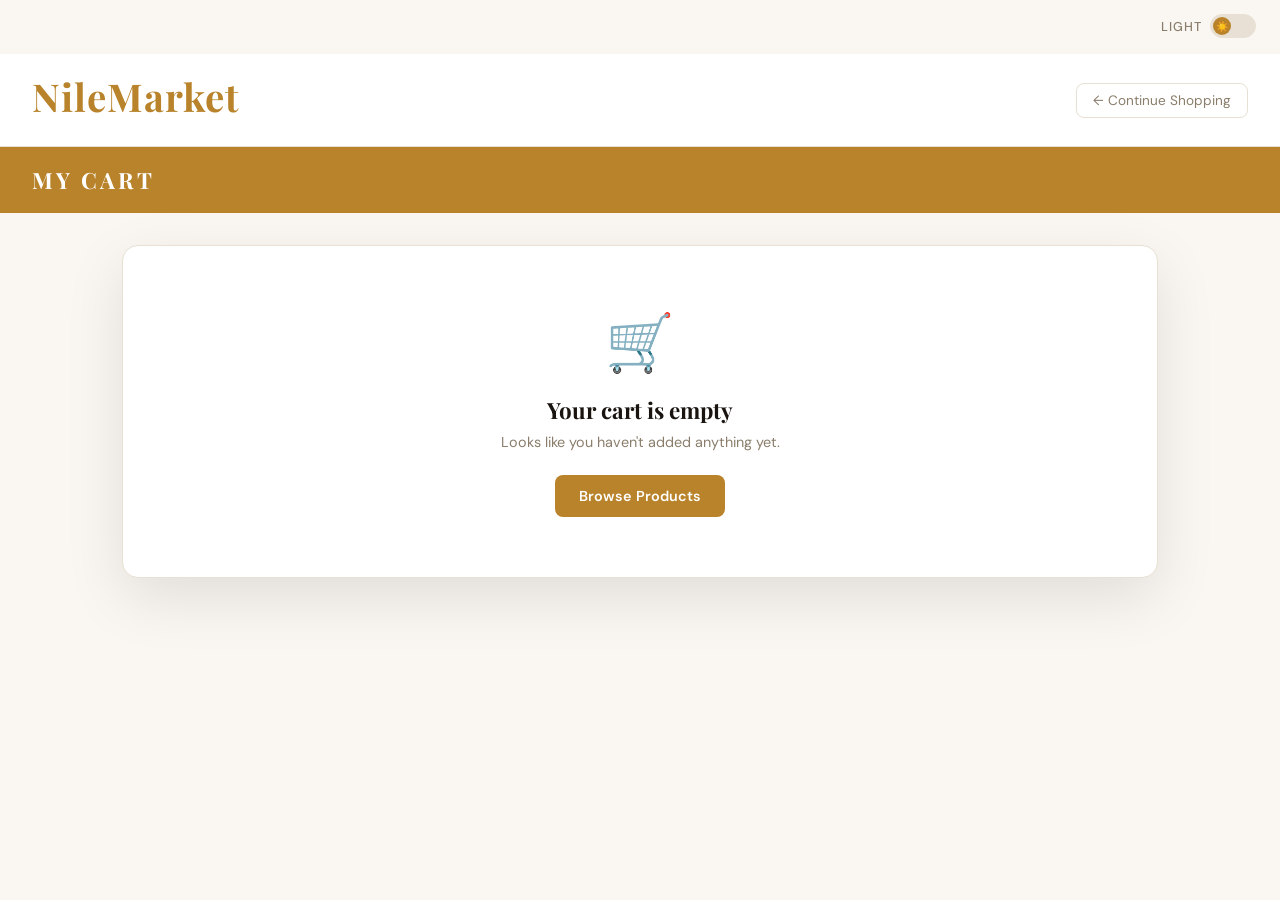
==== html files/cart.html @ 95cf6a78 "Add files via upload" ====
<!doctype html>
<html lang="en" Atheme="light">
  <head>
    <meta charset="UTF-8" />
    <meta name="viewport" content="width=device-width, initial-scale=1.0" />
    <title>NileMarket — My Cart</title>
    <link
      href="https://fonts.googleapis.com/css2?family=Playfair+Display:wght@700&family=DM+Sans:wght@400;500;600&display=swap"
      rel="stylesheet"
    />
    <link rel="stylesheet" href="../css files/shared.css" />
    <style>
      header {
        display: flex;
        align-items: center;
        justify-content: space-between;
        padding: 16px 32px;
        border-bottom: 1px solid var(--border);
        background: var(--surface);
        transition:
          background 0.3s,
          border-color 0.3s;
      }

      #backbtn {
        background: none;
        border: 1px solid var(--border);
        color: var(--muted);
        padding: 8px 16px;
        border-radius: 8px;
        font-family: "DM Sans", sans-serif;
        font-size: 0.85rem;
        cursor: pointer;
        transition:
          border-color 0.2s,
          color 0.2s,
          background 0.2s;
      }

      #backbtn:hover {
        border-color: var(--accent);
        color: var(--accent);
        background: var(--input-bg);
      }

      #cart {
        background: var(--accent);
        padding: 18px 32px;
        transition: background 0.3s;
      }

      #cart h2 {
        font-family: "Playfair Display", serif;
        color: #fff;
        font-size: 1.4rem;
        letter-spacing: 3px;
      }

      main {
        flex: 1;
        display: flex;
        gap: 28px;
        align-items: flex-start;
        padding: 32px;
        max-width: 1100px;
        margin: 0 auto;
        width: 100%;
      }

      #cart-data {
        flex: 1;
        background: var(--surface);
        border: 1px solid var(--border);
        border-radius: 16px;
        overflow: hidden;
        box-shadow: var(--shadow);
        transition:
          background 0.3s,
          border-color 0.3s;
      }

      #cart-table {
        width: 100%;
        border-collapse: collapse;
      }

      #cart-table thead tr {
        background: var(--input-bg);
        border-bottom: 2px solid var(--border);
        transition: background 0.3s;
      }

      #cart-table th {
        padding: 14px 18px;
        text-align: left;
        font-size: 0.75rem;
        font-weight: 600;
        color: var(--muted);
        text-transform: uppercase;
        letter-spacing: 1px;
        transition: color 0.3s;
      }

      #cart-table td {
        padding: 14px 18px;
        border-bottom: 1px solid var(--border);
        font-size: 0.92rem;
        color: var(--text);
        transition:
          color 0.3s,
          border-color 0.3s;
        vertical-align: middle;
      }

      #cart-table tbody tr:last-child td {
        border-bottom: none;
      }
      #cart-table tbody tr {
        transition: background 0.15s;
      }
      #cart-table tbody tr:hover {
        background: var(--input-bg);
      }

      .qty-ctrl {
        display: flex;
        align-items: center;
        gap: 8px;
      }

      .qty-ctrl button {
        width: 28px;
        height: 28px;
        border: 1px solid var(--border);
        background: var(--input-bg);
        color: var(--text);
        border-radius: 6px;
        font-size: 1rem;
        cursor: pointer;
        display: flex;
        align-items: center;
        justify-content: center;
        transition:
          border-color 0.2s,
          background 0.2s;
      }

      .qty-ctrl button:hover {
        border-color: var(--accent);
        background: var(--surface);
      }

      .qty-val {
        min-width: 24px;
        text-align: center;
        font-weight: 600;
        font-size: 0.95rem;
      }

      .remove-btn {
        background: none;
        border: 1px solid var(--error);
        color: var(--error);
        padding: 6px 12px;
        border-radius: 6px;
        font-size: 0.8rem;
        cursor: pointer;
        font-family: "DM Sans", sans-serif;
        transition:
          background 0.2s,
          color 0.2s;
      }

      .remove-btn:hover {
        background: var(--error);
        color: #fff;
      }

      tr.removing {
        opacity: 0;
        transform: translateX(20px);
        transition:
          opacity 0.28s ease,
          transform 0.28s ease;
      }

      #empty-msg {
        display: none;
        text-align: center;
        padding: 60px 20px;
      }

      #cart-icon {
        font-size: 3.5rem;
        margin-bottom: 16px;
      }

      #empty-msg h3 {
        font-family: "Playfair Display", serif;
        font-size: 1.4rem;
        color: var(--text);
        margin-bottom: 8px;
      }

      #empty-msg p {
        color: var(--muted);
        font-size: 0.9rem;
        margin-bottom: 24px;
      }

      #shopbtn {
        background: var(--accent);
        color: var(--btn-text);
        border: none;
        padding: 12px 24px;
        border-radius: 8px;
        font-family: "DM Sans", sans-serif;
        font-size: 0.9rem;
        font-weight: 600;
        cursor: pointer;
        transition:
          background 0.2s,
          transform 0.15s;
      }

      #shopbtn:hover {
        background: var(--accent-hover);
        transform: translateY(-1px);
      }

      #sum-box {
        width: 300px;
        flex-shrink: 0;
        background: var(--surface);
        border: 1px solid var(--border);
        border-radius: 16px;
        padding: 28px;
        box-shadow: var(--shadow);
        transition:
          background 0.3s,
          border-color 0.3s;
      }

      #sum-box .sum-row {
        display: flex;
        justify-content: space-between;
        font-size: 0.9rem;
        color: var(--muted);
        margin-bottom: 14px;
        padding-bottom: 14px;
        border-bottom: 1px solid var(--border);
        transition:
          color 0.3s,
          border-color 0.3s;
      }

      #sum-box .sum-total {
        display: flex;
        justify-content: space-between;
        font-size: 1rem;
        font-weight: 700;
        color: var(--text);
        margin-bottom: 24px;
        padding-top: 4px;
        transition: color 0.3s;
      }

      #checkout-btn {
        width: 100%;
        padding: 14px;
        background: var(--accent);
        color: var(--btn-text);
        border: none;
        border-radius: 10px;
        font-family: "DM Sans", sans-serif;
        font-size: 0.95rem;
        font-weight: 700;
        cursor: pointer;
        letter-spacing: 0.3px;
        transition:
          background 0.2s,
          transform 0.15s,
          color 0.3s;
      }

      #checkout-btn:hover {
        background: var(--accent-hover);
        transform: translateY(-1px);
      }
    </style>
  </head>
  <body>
    <header>
      <h1>NileMarket</h1>
      <button id="backbtn" onclick="goBack()">← Continue Shopping</button>
    </header>

    <div id="cart">
      <h2>MY CART</h2>
    </div>

    <main>
      <div id="cart-data">
        <table id="cart-table">
          <thead>
            <tr>
              <th>Product</th>
              <th>Price</th>
              <th>Quantity</th>
              <th>Total</th>
              <th>Remove</th>
            </tr>
          </thead>
          <tbody id="cart-body"></tbody>
        </table>
        <div id="empty-msg">
          <div id="cart-icon">🛒</div>
          <h3>Your cart is empty</h3>
          <p>Looks like you haven't added anything yet.</p>
          <button id="shopbtn" onclick="goBack()">Browse Products</button>
        </div>
      </div>

      <div id="sum-box" style="display: none">
        <div class="sum-row">
          <span>Subtotal</span>
          <span id="subtotal-val">$0.00</span>
        </div>
        <div class="sum-row">
          <span>Shipping</span>
          <span style="color: #2e7d32; font-weight: 600">FREE</span>
        </div>
        <div class="sum-total">
          <span>GRAND TOTAL</span>
          <span id="grand-total">$0.00</span>
        </div>
        <button id="checkout-btn" onclick="checkout()">
          Proceed to Checkout →
        </button>
      </div>
    </main>

    <footer>
     
    </footer>

    <script src="../js file/shared.js"></script>
    <script>
      function loadCart() {
        try {
          var saved = localStorage.getItem("MYCART");
          if (saved) {
            var memory = JSON.parse(saved);
            if (Array.isArray(memory) && memory.length > 0) return memory;
          }
        } catch (e) {}
        return [];
      }

      function saveCart(cart) {
        try {
          localStorage.setItem("MYCART", JSON.stringify(cart));
        } catch (e) {}
      }

      var cart = loadCart();

      function renderCart() {
        var Tbody = document.getElementById("cart-body");
        var EmptyMsg = document.getElementById("empty-msg");
        var Tcart = document.getElementById("cart-table");
        var summaryBox = document.getElementById("sum-box");
        var subtotal = document.getElementById("subtotal-val");
        var total = document.getElementById("grand-total");

        Tbody.innerHTML = "";

        if (cart.length === 0) {
          EmptyMsg.style.display = "block";
          Tcart.style.display = "none";
          summaryBox.style.display = "none";
          return;
        }

        EmptyMsg.style.display = "none";
        Tcart.style.display = "table";
        summaryBox.style.display = "block";

        var grandTotal = 0;

        for (var i = 0; i < cart.length; i++) {
          (function (item, pos) {
            var ItemTotal = item.price * item.qty;
            grandTotal += ItemTotal;

            var tr = document.createElement("tr");
            tr.id = "row-" + pos;
            tr.innerHTML =
              "<td>" +
              item.name +
              "</td>" +
              "<td>$" +
              item.price.toFixed(2) +
              "</td>" +
              "<td><div class='qty-ctrl'>" +
              "<button onclick='changeQty(" +
              pos +
              ", -1)'>−</button>" +
              "<span class='qty-val'>" +
              item.qty +
              "</span>" +
              "<button onclick='changeQty(" +
              pos +
              ", 1)'>+</button>" +
              "</div></td>" +
              "<td>$" +
              ItemTotal.toFixed(2) +
              "</td>" +
              "<td><button class='remove-btn' onclick='removeItem(" +
              pos +
              ")'>Remove</button></td>";

            Tbody.appendChild(tr);
          })(cart[i], i);
        }

        subtotal.textContent = "$" + grandTotal.toFixed(2);
        total.textContent = "$" + grandTotal.toFixed(2);
      }

      function changeQty(pos, sign) {
        cart[pos].qty += sign;
        if (cart[pos].qty < 1) cart[pos].qty = 1;
        saveCart(cart);
        renderCart();
      }

      function removeItem(pos) {
        if (!confirm("Remove " + cart[pos].name + " from your cart?")) return;

        var row = document.getElementById("row-" + pos);
        if (row) {
          row.classList.add("removing");
          setTimeout(function () {
            cart.splice(pos, 1);
            saveCart(cart);
            renderCart();
          }, 280);
        } else {
          cart.splice(pos, 1);
          saveCart(cart);
          renderCart();
        }
      }

      function goBack() {
        window.open("products.html", "_blank");
      }

      function checkout() {
        try {
          localStorage.setItem("checkoutCart", JSON.stringify(cart));
        } catch (e) {}
        window.open("checkout.html", "_blank");
      }

      renderCart();
    </script>
  </body>
</html>
---- css files/shared.css ----
:root {
  --bg: #faf7f2;
  --surface: #ffffff;
  --border: #e8e0d4;
  --accent: #b8832a;
  --accent-hover: #c8973a;
  --text: #1a1410;
  --muted: #8a7d6b;
  --error: #c0392b;
  --success: #2e7d32;
  --input-bg: #f5f0e8;
  --footer: #b8a990;
  --shadow: 0 20px 60px rgba(0, 0, 0, 0.1);
  --btn-text: #fff;
  --toggle-bg: #e8e0d4;
  --toggle-icon-x: 2px;
}

[Atheme="dark"] {
  --bg: #0f0f0f;
  --surface: #1a1a1a;
  --border: #2e2e2e;
  --accent: #c8973a;
  --accent-hover: #e0ab4a;
  --text: #f0ece4;
  --muted: #888;
  --error: #e05252;
  --success: #4caf7d;
  --input-bg: #111;
  --footer: #444;
  --shadow: 0 20px 60px rgba(0, 0, 0, 0.4);
  --btn-text: #0f0f0f;
  --toggle-bg: #2e2e2e;
  --toggle-icon-x: 26px;
}

* {
  margin: 0;
  padding: 0;
  box-sizing: border-box;
}

body {
  font-family: "DM Sans", sans-serif;
  background: var(--bg);
  color: var(--text);
  min-height: 100vh;
  display: flex;
  flex-direction: column;
  transition:
    background 0.3s,
    color 0.3s;
}

.toppage {
  display: flex;
  justify-content: flex-end;
  padding: 14px 24px;
}

.theme1 {
  display: flex;
  align-items: center;
  gap: 8px;
  cursor: pointer;
  user-select: none;
}

.theme1 span {
  font-size: 0.8rem;
  color: var(--muted);
  font-weight: 500;
  transition: color 0.3s;
}

.t {
  width: 46px;
  height: 24px;
  background: var(--toggle-bg);
  border-radius: 12px;
  position: relative;
  transition: background 0.3s;
  border: 1px solid var(--border);
}

.atheme {
  position: absolute;
  top: 2px;
  left: var(--toggle-icon-x);
  width: 18px;
  height: 18px;
  background: var(--accent);
  border-radius: 50%;
  transition:
    left 0.25s cubic-bezier(0.34, 1.56, 0.64, 1),
    background 0.3s;
  display: flex;
  align-items: center;
  justify-content: center;
  font-size: 10px;
}

header h1 {
  font-family: "Playfair Display", serif;
  font-size: 2.4rem;
  color: var(--accent);
  letter-spacing: 1px;
  margin-bottom: 8px;
  transition: color 0.3s;
}

header h2 {
  font-size: 0.95rem;
  font-weight: 400;
  color: var(--muted);
  letter-spacing: 0.3px;
  transition: color 0.3s;
}

.header {
  text-align: center;
  margin-bottom: 40px;
}

form {
  display: flex;
  flex-direction: column;
  gap: 6px;
}

label {
  font-size: 0.8rem;
  font-weight: 600;
  color: var(--muted);
  text-transform: uppercase;
  letter-spacing: 1px;
  margin-bottom: 2px;
  transition: color 0.3s;
}

input {
  width: 100%;
  padding: 12px 14px;
  background: var(--input-bg);
  border: 1px solid var(--border);
  border-radius: 8px;
  color: var(--text);
  font-family: "DM Sans", sans-serif;
  font-size: 0.95rem;
  margin-bottom: 14px;
  transition:
    border-color 0.2s,
    background 0.3s,
    color 0.3s;
}

input:focus {
  outline: none;
  border-color: var(--accent);
}

input::placeholder {
  color: var(--muted);
  opacity: 0.6;
}

.error-msg {
  color: var(--error);
  font-size: 0.8rem;
  margin-top: 4px;
  display: none;
}

.RLCbtn {
  width: 100%;
  padding: 13px;
  background: var(--accent);
  color: var(--btn-text);
  border: none;
  border-radius: 8px;
  font-family: "DM Sans", sans-serif;
  font-size: 0.95rem;
  font-weight: 700;
  cursor: pointer;
  letter-spacing: 0.5px;
  margin-top: 4px;
  margin-bottom: 18px;
  transition:
    background 0.2s,
    transform 0.15s,
    color 0.3s;
}

.RLCbtn:hover {
  background: var(--accent-hover);
  transform: translateY(-1px);
}

.RLC-board {
  background: var(--surface);
  border: 1px solid var(--border);
  border-radius: 16px;
  padding: 40px;
  width: 100%;
  box-shadow: var(--shadow);
  transition:
    background 0.3s,
    border-color 0.3s,
    box-shadow 0.3s;
}

.RL-link {
  text-align: center;
  font-size: 0.88rem;
  color: var(--muted);
}

.RL-link a {
  color: var(--accent);
  font-weight: 600;
  text-decoration: none;
  transition: color 0.2s;
}

.RL-link a:hover {
  color: var(--accent-hover);
  text-decoration: underline;
}

.Error-msg {
  font-size: 0.85rem;
  text-align: center;
  margin-bottom: 10px;
  min-height: 20px;
}

.Error-msg.error {
  color: var(--error);
}

.Error-msg.success {
  color: var(--success);
}

footer {
  text-align: center;
  padding: 24px;
  font-size: 0.8rem;
  color: var(--footer);
  transition: color 0.3s;
}
@media (max-width: 480px) {
  .RLC-board {
    padding: 28px 20px;
    border: none;
  }

  header h1 {
    font-size: 1.8rem;
  }
  #summary-box {
    width: 100%;
  }
  header {
    padding: 14px 16px;
  }
  #cart-table th,
  #cart-table td {
    padding: 10px;
    font-size: 0.82rem;
  }
}
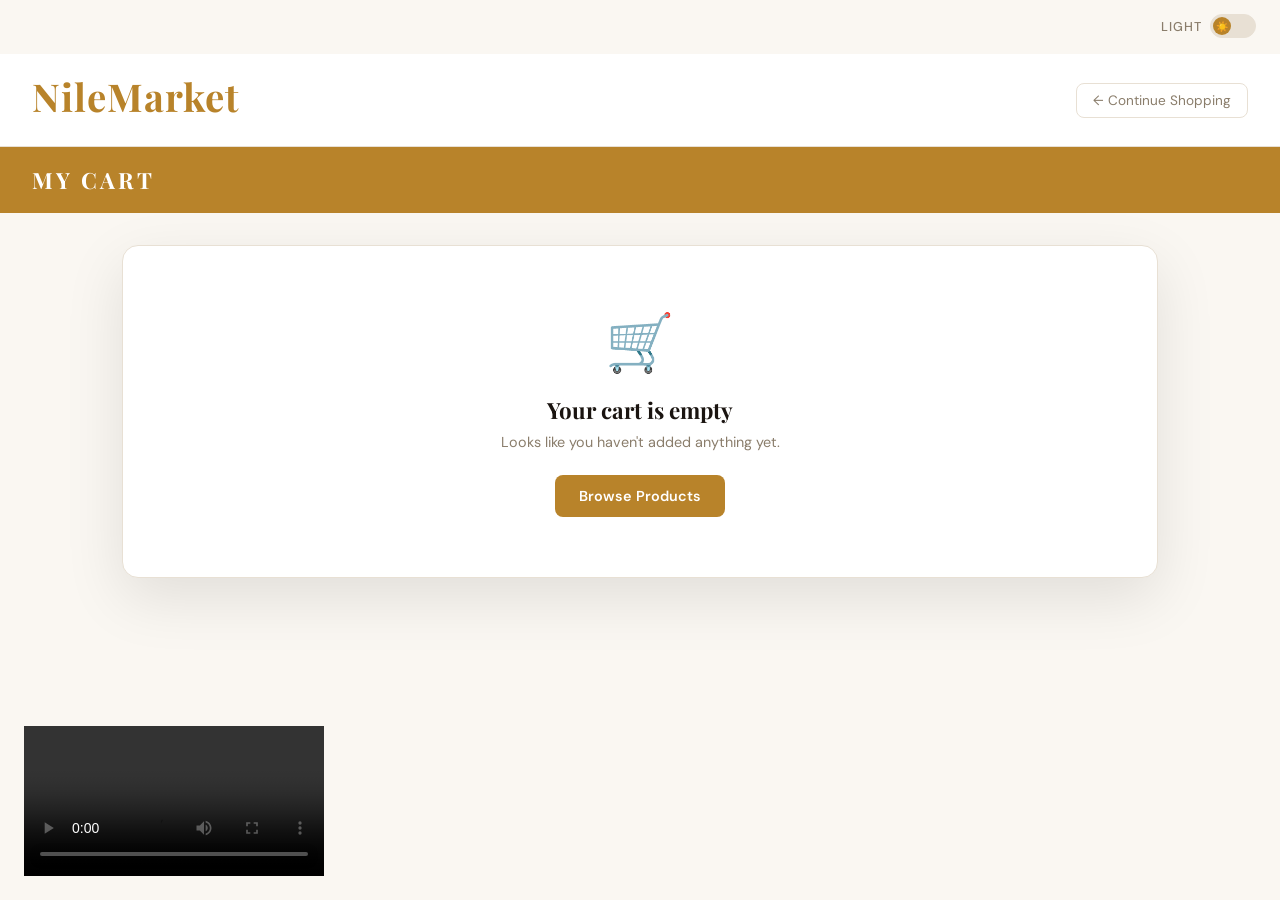
==== commit e77a0c16: "Insert video element in footer Add video element to footer with controls and autoplay." ====
--- a/html files/cart.html
+++ b/html files/cart.html
@@ -286,6 +286,10 @@
       #checkout-btn:hover {
         background: var(--accent-hover);
         transform: translateY(-1px);
+      }
+          footer video{
+        width: 300px;
+        display: flex;
       }
     </style>
   </head>
@@ -341,7 +345,9 @@
     </main>
 
     <footer>
-     
+         <video controls loop autoplay >
+      <source src="../vid.mp4" > 
+     </video>
     </footer>
 
     <script src="../js file/shared.js"></script>
